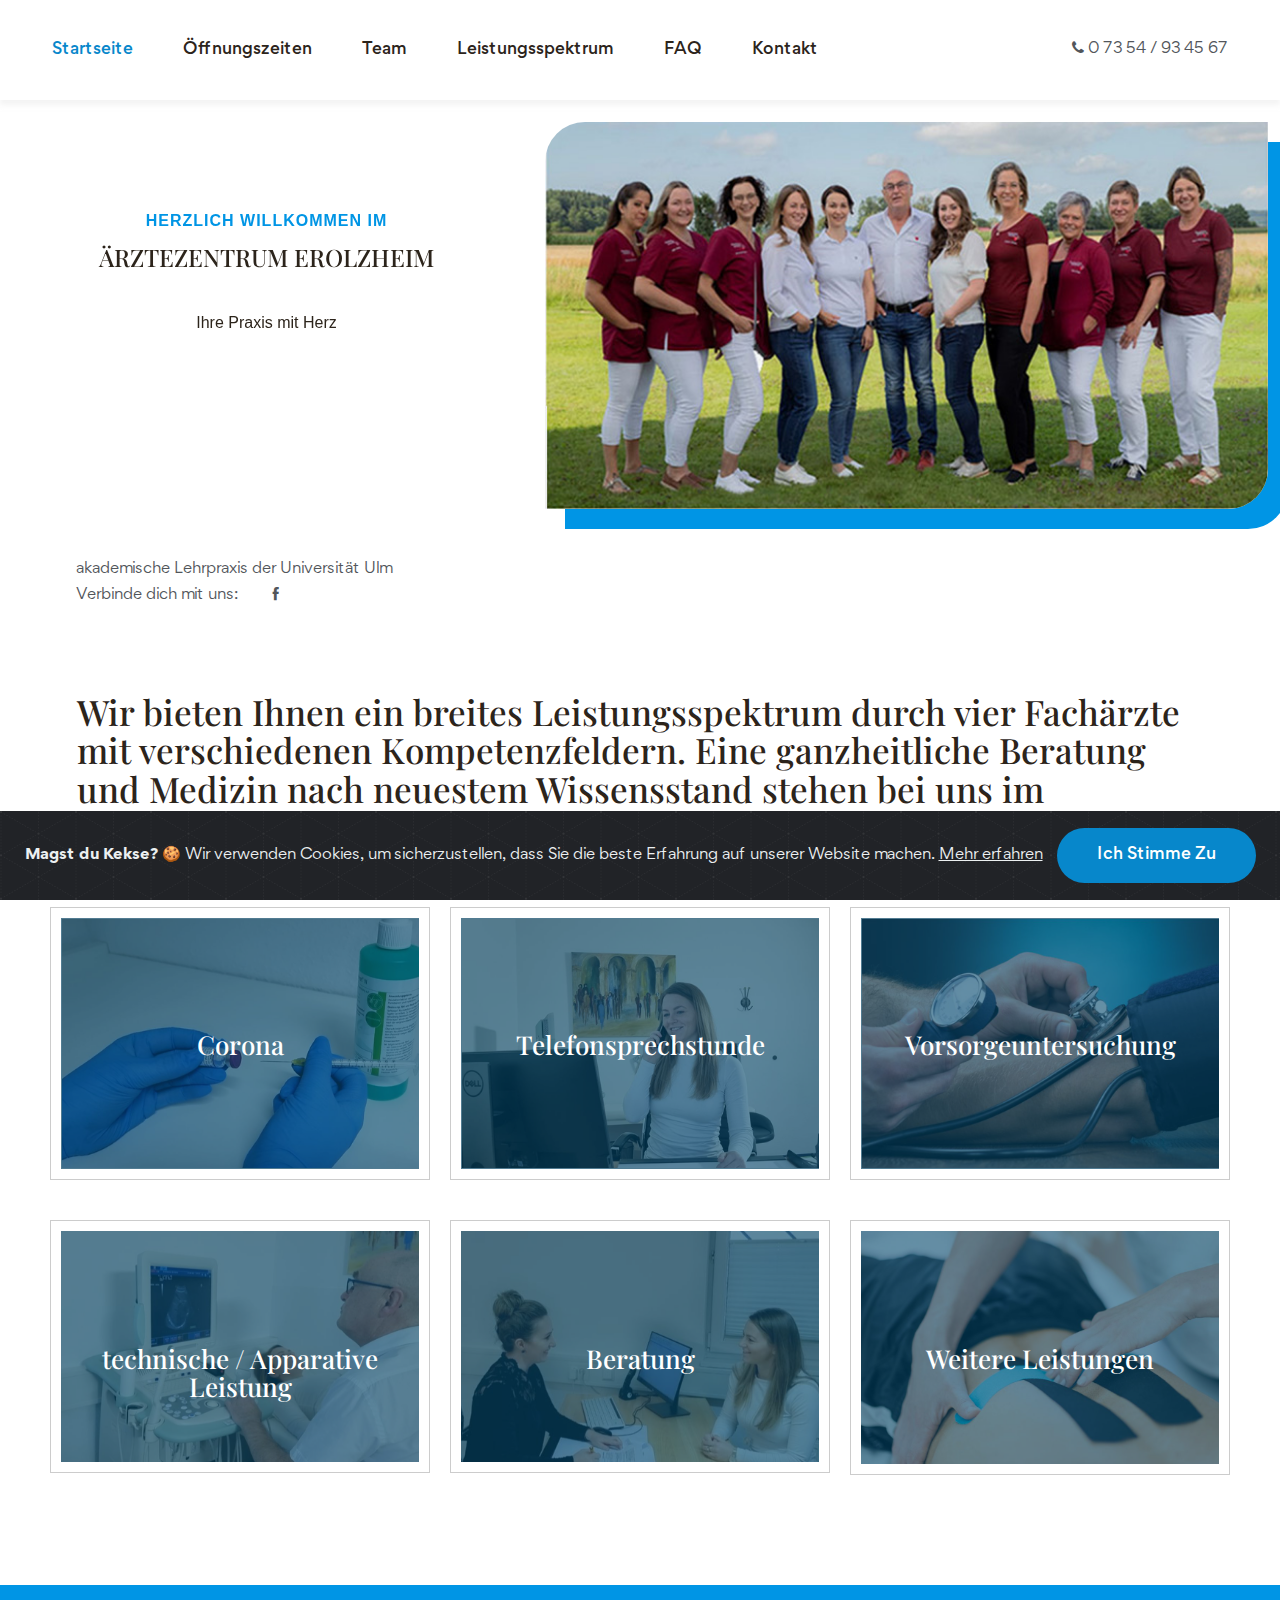
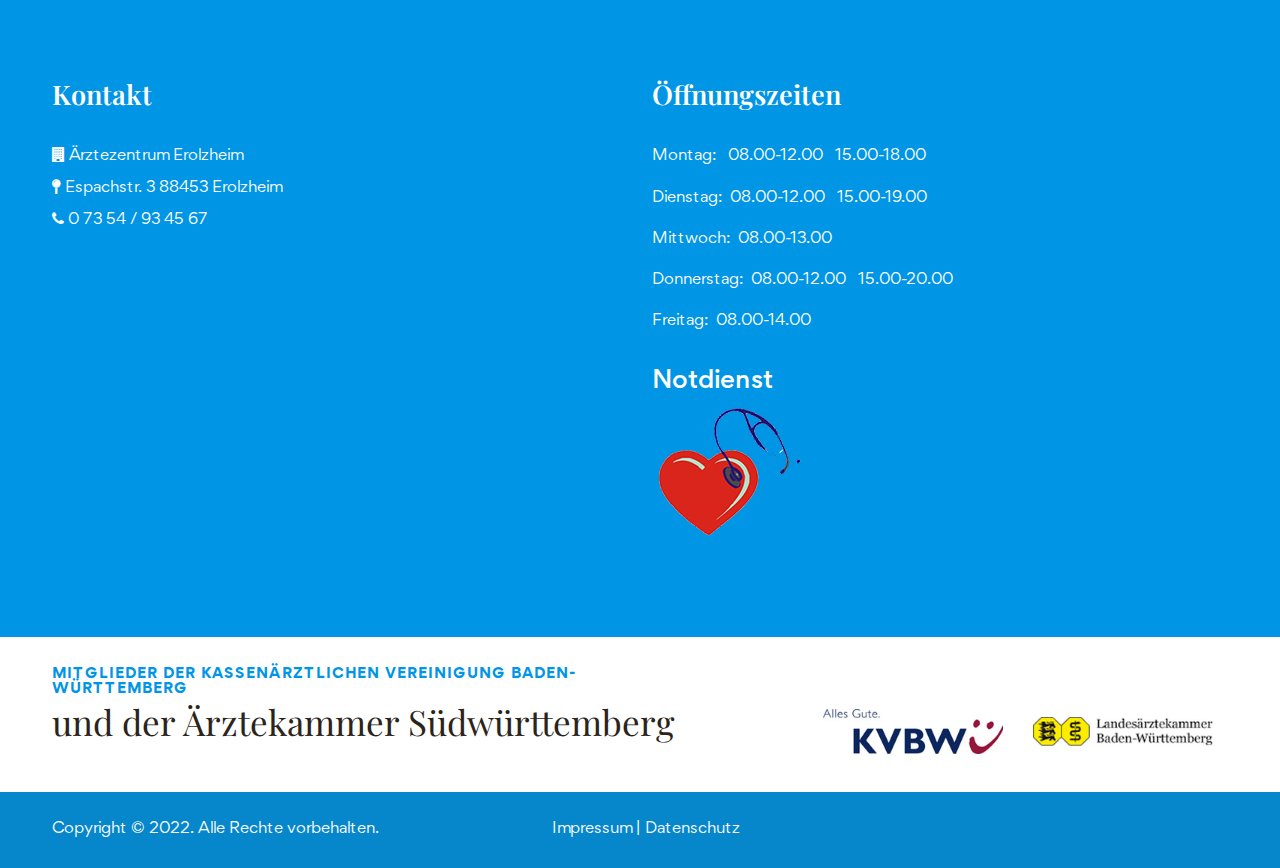
==== index.html @ 8a58637c "Added new chanegs on 17-02" ====
<!doctype html>
<html class="no-js" lang="en">
   <head>
      <meta charset="utf-8">
      <title>Ärztezentrum Erolzheim</title>
      <meta charset="utf-8" />
      <!--[if IE]>
      <meta http-equiv="ImageToolbar" content="False" />
      <![endif]-->
      <meta name="description" content="ÄRZTEZENTRUM - EROLZHEIM&lt;br /&gt;&lt;br /&gt;Facharztpraxis für Allgemeinmedizin&lt;br /&gt;&lt;br /&gt;Dr. med. Manfred Rendl&lt;br /&gt;&lt;br /&gt;Dr. medic. univ. constanta Daniela Sandu,  Doctor medic Isabelle Schüly und Corinna Ernle (Angestellte Ärztin) " />
      <meta name="author" content="Nicolas Schüly" />
      <meta name="viewport" content="width=980" />
      <meta name="robots" content="noindex, follow" />
      <meta name="viewport" content="width=device-width, initial-scale=1, shrink-to-fit=no">
      <!-- Favicon -->
      <link rel="shortcut icon" type="image/x-icon" href="assets/images/favicon.png">
      <!-- CSS
         ============================================ -->
      <!-- Icon Font CSS -->
      <link rel="stylesheet" href="assets/css/plugins/icofont.min.css">
      <link rel="stylesheet" href="assets/css/plugins/flaticon.css">
      <link rel="stylesheet" href="assets/css/plugins/font-awesome.min.css">
      <!-- Plugins CSS -->
      <link rel="stylesheet" href="assets/css/plugins/bootstrap.min.css">
      <link rel="stylesheet" href="assets/css/plugins/animate.min.css">
      <link rel="stylesheet" href="assets/css/plugins/swiper-bundle.min.css">
      <link rel="stylesheet" href="assets/css/plugins/magnific-popup.css">
      <link rel="stylesheet" href="assets/css/plugins/nice-select.css">
      <!-- Main Style CSS -->
      <link rel="stylesheet" href="assets/css/style.css">
      <!-- custom Style CSS -->
      <link rel="stylesheet" href="assets/css/custom-style.css">
      <!--====== Use the minified version files listed below for better performance and remove the files listed above ======-->
      <!-- <link rel="stylesheet" href="assets/css/vendor/plugins.min.css">
         <link rel="stylesheet" href="assets/css/style.min.css"> -->
      <!-- cookiealert styles -->
      <link rel="stylesheet" href="assets/css/cookiealert.css">
   </head>
   <body>
      <div class="main-wrapper">
         <!-- Header Section Start -->
         <div class="header section">
            <!-- Header Main Start -->
            <div class="header-main">
               <div class="container">
                  <!-- Header Wrapper Start -->
                  <div class="header-wrapper">
                     <!-- Header Logo End -->
                     <!-- Header Menu Start -->
                     <div class="header-menu d-none d-lg-flex">
                        <ul class="nav-menu">
                           <li><a class="active" href="index.html">Startseite</a></li>
                           <li><a href="#foot_a">Öffnungszeiten</a></li>
                           <li><a href="team.html">Team</a></li>
                           <li><a href="#sl">Leistungsspektrum</a></li>
                           <!--<li><a href="Lehrbeauftragter.html">Lehrbeauftragter</a> </li>-->
                           <li><a href="faq.html">FAQ</a> </li>
                           <li><a href="#foot_a">Kontakt</a></li>
                           <li></li>
                        </ul>
                     </div>
                     <!-- Header Menu End -->
                     <!-- Header Toggle Start -->
                     <div class="header-toggle d-lg-none">
                        <a href="javascript:void(0)" class="menu-toggle">
                        <span></span>
                        <span></span>
                        <span></span>
                        </a>
                     </div>
                     <!-- Header Toggle End -->
                     <span><span><i aria-hidden="true" class="fa fa-phone"></i></span>  <a href="tel:0-735-493-4567"> 0 73 54 / 93 45 67 </a></span>
                  </div>
                  <!-- Header Wrapper End -->
               </div>
            </div>
            <!-- Header Main End -->
         </div>
         <!-- Header Section End -->
         <!-- Mobile Menu Start -->
         <div class="mobile-menu">
            <!-- Menu Close Start -->
            <a class="menu-close" href="javascript:void(0)">
            <i class="icofont-close-line"></i>
            </a>
            <!-- Menu Close End -->
            <!-- Mobile Menu Start -->
            <div class="mobile-menu-items">
               <ul class="nav-menu">
                  <li><a class="active" href="index.html">Startseite</a></li>
                  <li><a href="#foot_a">Öffnungszeiten</a></li>
                  <li><a href="team.html">Team</a></li>
                  <li><a href="#sl">Leistungsspektrum</a></li>
                  <!--<li><a href="Lehrbeauftragter.html">Lehrbeauftragter</a> </li>-->
                  <li><a href="faq.html">FAQ</a> </li>
                  <li><a href="#foot_a">Kontakt</a></li>
               </ul>
            </div>
            <!-- Mobile Menu End -->
         </div>
         <!-- Mobile Menu End -->
         <!-- Overlay Start -->
         <div class="overlay"></div>
         <!-- Overlay End -->
         <!-- Slider Section Start -->
         <div class="container-fluid pt-5 mt-5 mb-5">
            <div class="slider-section row">
               <div class="col-md-5">
                  <div class="slider-section slider-active">
                     <div class="swiper-container">
                        <div class="swiper-wrapper">
                           <!-- Single Slider Start -->
                           <div class="swiper-slide animation-style-01 single-slider">
                              <!-- Slider Content Start -->
                              <div class="slider-content sli1">
                                 <h6 class="sub-title">Herzlich Willkommen im</h6>
                              <h3 class="main-title">ÄRZTEZENTRUM EROLZHEIM</h3>
                                 <p>Ihre Praxis mit Herz</p>
                              </div>
                              <!-- Slider Content End -->
                           </div>
                           <!-- Single Slider End -->
                           <!-- Single Slider Start -->
                           <div class="swiper-slide animation-style-01 single-slider">
                              <!-- Slider Content Start -->
                              <div class="slider-content align-middle">
                                 <h6 class="sub-title">Facharztpraxis für Allgemeinmedizin Corona Schwerpunktpraxis</h6>
                                 <h4 class="main-title">Dr. med. M. Rendl</h4>
                                 <h3 class="main-title">C. Ernle</h3>
                                 <h3 class="main-title">Doctor medic I. Schüly</h3>
                                 <p> Dr. medic/Univ. Constanta A.-D. Sandu <br>
                                    (Angestellte Fachärztin) 
                                 </p>
                                 <!-- Slider Content End -->
                              </div>
                           </div>
                           <!-- Single Slider End -->
                        </div>
                     </div>
                  </div>
               </div>
               <div class="col-md-7 pr-md-0">
                  <div class="row">
                     <div class="sli1">
                        <img src="assets/images/slider/slider-1.jpg" width="100%"/>
                     </div>
                  </div>
               </div>
            </div>
         </div>
      </div>
      <div class="container mt-3 mb-4">
         <!-- Slider Social Start -->
          <!-- Slider Social Start -->
                     <div class="">
                        <div class="container p-md-4">
                           <div class="social-wrapper">
                              <p> akademische Lehrpraxis der Universität Ulm </p>
                           </div>
                           <div class="social-wrapper row">
                  <p class="col-md-2">  Verbinde dich mit uns:</p>
                  <ul class="social col-md-2">
                     <li><a href="https://www.facebook.com/pg/%C3%84rztezentrum-Erolzheim-105034838165039/photos/" target="_blank"><i class="icofont-facebook"></i></a></li>
                  </ul>
               </div>
                        </div>
                     </div>
                     <!-- Slider Social End -->
           
         <!-- Slider Social End -->
      </div>
      <!-- Slider Section End -->
      <!-- Features Section Start -->
      <div class="container">
         <div class="features-wrapper">
            <div class="row">
               <div class="col-lg-12 col-md-12">
                  <!-- Single Feature Start -->
                  <div class="single-feature">
                     <div class="feature-content">
                        <div class="content-wrapper">
                           <h6 class="title">Wir bieten Ihnen ein breites Leistungsspektrum durch vier Fachärzte mit verschiedenen Kompetenzfeldern. Eine ganzheitliche Beratung und Medizin nach neuestem Wissensstand stehen bei uns im Vordergrund. </h6>
                        </div>
                     </div>
                  </div>
                  <!-- Single Feature End -->
               </div>
            </div>
         </div>
      </div>
      <!-- Features Section End -->
      <!-- thumbnail Section Start -->
      <div class="section section-padding" id="sl">
         <div class="container">
            <div class="features-wrapper">
               <div class="row thumb_a">
                  <div class="col-lg-4 col-md-6 hover-blur p-0 m-0">
                     <a href="#" title=""  data-bs-toggle="modal" data-bs-target="#modal_a">
                        <img src="assets/images/Corona.png" alt=""/>
                        <h2><span class="text-white">Corona</span></h2>
                     </a>
                  </div>
                  <div class="col-lg-4 col-md-6 hover-blur p-0 m-0">
                     <a href="#" title="" data-bs-toggle="modal" data-bs-target="#modal_b">
                        <img src="assets/images/Telefonsprechstunde.png" alt=""/>
                        <h2><span class="text-white">Telefonsprechstunde</span></h2>
                     </a>
                  </div>
                  <div class="col-lg-4 col-md-6 hover-blur p-0 m-0">
                     <a href="#" title="" data-bs-toggle="modal" data-bs-target="#modal_c">
                        <img src="assets/images/Vorsorgeuntersuchungen.png" alt=""/>
                        <h2><span class="text-white">Vorsorgeuntersuchung</span></h2>
                     </a>
                  </div>
               </div>
               <div class="row">
                  <div class="col-lg-4 col-md-6 hover-blur p-0 m-0">
                     <a href="#" title="" data-bs-toggle="modal" data-bs-target="#modal_d">
                        <img src="assets/images/Technische-Apparative-Leistung.png" alt=""/>
                        <h2><span class="text-white">technische / Apparative Leistung</span></h2>
                     </a>
                  </div>
                  <div class="col-lg-4 col-md-6 hover-blur p-0 m-0">
                     <a href="#" title="" data-bs-toggle="modal" data-bs-target="#modal_e">
                        <img src="assets/images/Beratung.png" alt=""/>
                        <h2><span class="text-white">Beratung</span></h2>
                     </a>
                  </div>
                  <div class="col-lg-4 col-md-6 hover-blur p-0 m-0">
                     <a href="#" title="" data-bs-toggle="modal" data-bs-target="#modal_f">
                        <img src="assets/images/Weitere-Leistungen.jpg" alt=""/>
                        <h2><span class="text-white">Weitere Leistungen</span></h2>
                     </a>
                  </div>
               </div>
            </div>
         </div>
         <!--modal 1 start-->
         <div class="modal fade" id="modal_a" tabindex="-1" aria-labelledby="modal_aLabel" aria-hidden="true">
            <div class="modal-dialog  modal-dialog-centered modal-dialog-scrollable">
               <div class="modal-content">
                  <div class="modal-header">
                     <button type="button" class="btn-close" data-bs-dismiss="modal" aria-label="Close"></button>
                  </div>
                  <div class="modal-body cont_a">
                     <img src="assets/images/Corona.png" alt=""/>
                     <h1>Corona</h1>
                     <p>
                        Wir freuen uns, dass Sie sich gegen den Covid Virus impfen oder boostern lassen wollen.
                        Aktuell impfen wir ausschließlich den mRNA Impfstoff von Biontech/Pfizer.
                     </p>
                     <p>
                        Hier können Sie sich bereits vorab informieren:
                        <a href="https://www.rki.de/DE/Content/Infekt/Impfen/Materialien/COVID-19-Aufklaerungsbogen-Tab.html" target="_blank">RKI - Informationsmaterial zum Impfen - Aufklärungsmerkblatt zur COVID-19-Impfung mit mRNA-Impfstoff</a>
                     </p>
                     <p>Kommen Sie bitte persönlich in unserer Praxis vorbei und bringen Sie Ihrer Krankenversicherungskarte mit<br/>
                        Hier erhalten Sie das praxisspezifische Einwilligungsformular.<br/>
                        Nach Unterschrift erhalten Sie je nach Auslastung und Impfstoffverfügbarkeit direkt einen Impftermin ODER werden in unsere
                        Warteliste aufgenommen. <br/>
                        Über den Termin werden Sie telefonisch informiert. 
                     </p>
                     <p>Fragen zu Corona finden sie auch unter unseren <a href="faq.html" target="_blank">FAQ's</a></p>
                  </div>
               </div>
            </div>
         </div>
         <!--modal 1 end-->
         <!--modal 2 start-->
         <div class="modal fade" id="modal_b" tabindex="-1" aria-labelledby="modal_bLabel" aria-hidden="true">
            <div class="modal-dialog  modal-dialog-centered modal-dialog-scrollable">
               <div class="modal-content">
                  <div class="modal-header">
                     <button type="button" class="btn-close" data-bs-dismiss="modal" aria-label="Close"></button>
                  </div>
                  <div class="modal-body cont_a">
                     <img src="assets/images/Telefonsprechstunde.png" alt=""/>
                     <h1>Telefonsprechstunde</h1>
                     <p>Möglich für:<br/>
                        - Befund Besprechungen<br/>
                        - Blutdruck Besprechungen<br/>
                        - Langzeit Blutdruck oder EKG Besprechungen
                        - Blutwert Besprechungen<br/>
                        - Aufklärungen<br/>
                     </p>
                     <p>
                        Ablauf: melden Sie sich telefonisch bei uns und vereinbaren Sie einen Telefontermin.<br/>
                        Hinterlegen Sie die Telefonnummer unter der Sie zu dieser Uhrzeit zuerreichen sind.<br/>
                        Der Arzt wird Sie unter dieser Nummer anrufen
                     </p>
                  </div>
               </div>
            </div>
         </div>
         <!--modal 2 end-->
         <!--modal 3 start-->
         <div class="modal fade" id="modal_c" tabindex="-1" aria-labelledby="modal_cLabel" aria-hidden="true">
            <div class="modal-dialog  modal-dialog-centered modal-dialog-scrollable">
               <div class="modal-content">
                  <div class="modal-header">
                     <button type="button" class="btn-close" data-bs-dismiss="modal" aria-label="Close"></button>
                  </div>
                  <div class="modal-body cont_a">
                     <img src="assets/images/Vorsorgeuntersuchungen.png" alt=""/>
                     <h1>Vorsorgeuntersuchung</h1>
                     <ul>
                        <li>Vorsorgeuntersuchung ab dem 35. Lebensjahr</li>
                        <li>Hautkrebsscreening ab dem 35. Lebensjahr (zertifiziert seit 2009)</li>
                        <li>Kindervorsorgen U2-U10 und J1+J2</li>
                        <li>Jugendschutzuntersuchungen</li>
                        <li>Krebsvorsorgen (Männer und Frauen)</li>
                     </ul>
                  </div>
               </div>
            </div>
         </div>
         <!--modal 3 end-->
         <!--modal 4 start-->
         <div class="modal fade" id="modal_d" tabindex="-1" aria-labelledby="modal_dLabel" aria-hidden="true">
            <div class="modal-dialog  modal-dialog-centered modal-dialog-scrollable">
               <div class="modal-content">
                  <div class="modal-header">
                     <button type="button" class="btn-close" data-bs-dismiss="modal" aria-label="Close"></button>
                  </div>
                  <div class="modal-body cont_a">
                     <img src="assets/images/Technische-Apparative-Leistung.png" alt=""/>
                     <h1>technische / Apparative Leistung</h1>
                     <ul>
                        <li>Ultraschall -Bauchorgane<br/>
                           -Schilddrüse<br/>
                           -Gefäßultraschall (Bilduntersuchung und Doppleruntersuchung der Schlagadern und Venen)<br/>
                           -gynäkologischer Ultraschall <br/>
                           Gelenke
                        </li>
                        <li>12 Kanal EKG</li>
                        <li>Computergestütztes Belastungs-EKG auf dem Ergometer</li>
                        <li>24 Stunden EKG Aufzeichnung</li>
                        <li>24 Stunden Blutdruckmessung</li>
                        <li>Lungenfunktionsuntersuchung</li>
                        <li>Pulsoximetrie (Sauerstoffsättigung im Blut)</li>
                        <li>Spirale zur Empfängnisverhütung (z.B. Mirena), Aufklärung</li>
                        <li>Hormonstäbchen (Implanon)</li>
                     </ul>
                  </div>
               </div>
            </div>
         </div>
         <!--modal 4 end-->
         <!--modal 5 start-->
         <div class="modal fade" id="modal_e" tabindex="-1" aria-labelledby="modal_eLabel" aria-hidden="true">
            <div class="modal-dialog  modal-dialog-centered modal-dialog-scrollable">
               <div class="modal-content">
                  <div class="modal-header">
                     <button type="button" class="btn-close" data-bs-dismiss="modal" aria-label="Close"></button>
                  </div>
                  <div class="modal-body cont_a">
                     <img src="assets/images/Beratung.png" alt=""/>
                     <h1>Beratung</h1>
                     <ul>
                        <li>Rehabilitationsanträge</li>
                        <li>Patientenverfügung</li>
                        <li>Impfaufklärungen</li>
                     </ul>
                  </div>
               </div>
            </div>
         </div>
         <!--modal 5 end-->
         <!--modal 6 start-->
         <div class="modal fade" id="modal_f" tabindex="-1" aria-labelledby="modal_fLabel" aria-hidden="true">
            <div class="modal-dialog  modal-dialog-centered modal-dialog-scrollable">
               <div class="modal-content">
                  <div class="modal-header">
                     <button type="button" class="btn-close" data-bs-dismiss="modal" aria-label="Close"></button>
                  </div>
                  <div class="modal-body cont_a">
                     <img src="assets/images/Weitere-Leistungen.jpg" alt=""/>
                     <h1>Weitere Leistungen</h1>
                     <ul>
                        <li>Impfungen nach STIKO</li>
                        <li>Impfkalender Robert Koch Institut in 14 Sprachen</li>
                        <li>Allergietests</li>
                        <li>Hyposensibilisierungstherapie (Allergiebehandlung) Pollenflugkalender </li>
                        <li>Nahrungsmittelunverträglichkeit (Laktose)</li>
                        <li>Begleitung chronischer Erkrankungen (DMP=Programm der gesetzl. Krankenkassen für Diabetes Typ 2, Asthma, Erkrankungen der Herzkranzgefäße, Bluthochdruck)</li>
                        <li>Psychosomatische Grundversorgung</li>
                        <li>Verbandswechsel (auch Schienenverbände, Tape Verbände)</li>
                        <li>Marcumartherapie (INR Sofortmessung in der Praxis)</li>
                        <li>Kleine chirurgische Eingriffe </li>
                        <li>Demenz Tests</li>
                        <li>Entwicklungsneurologische Tests von Kindern</li>
                     </ul>
                     <h4><u>Selbstzahler Leistungen:</u></h4>
                     <ul>
                        <li>Akupunktur</li>
                        <li>Führerscheinuntersuchungen, Tauchfähigkeitsuntersuchungen etc.</li>
                        <li>Wunsch - Infusionen</li>
                        <li>Wunsch - Blutuntersuchungen</li>
                        <li>Beratung zu Reiseimpfungen</li>
                        <li>Corona Antikörper-Bestimmung</li>
                     </ul>
                  </div>
               </div>
            </div>
         </div>
         <!--modal 6 end-->
      </div>
      <!-- thumbnail Section End -->
      <!-- About Section Start -->
      <!-- <div class="section section-padding bg-grey overflow-hidden">
         <div class="container">
            <!-- About Wrapper Start --
            <div class="about-wrapper">
               <div class="row align-items-center gx-xxl-5">
                  <div class="col-lg-5">
                     <!-- About Images Start --
                     <div class="about-images">
                        <div class="images">
                           <img src="assets/images/about.jpg" alt="About">
                        </div>
                        <div class="about-btn">
                           <a href="#" class="btn btn-primary btn-hover-secondary">Dr. med. M. Rendl</a>
                        </div>
                     </div>
                     <!-- About Images End --
                  </div>
                  <div class="col-lg-7">
                     <!-- About Content Start --
                     <div class="about-content bg-white">
                        <img class="shape" src="assets/images/shape/shape-1.png" alt="shape">
                        <div class="content-wrapper">
                           <h6 class="sub-title">Aktuelles</h6>
                           <h2 class="main-title">ab April 2021 Covid 19 Impfungen</h2>
                           <p> <a href="https://www.rki.de/DE/Content/InfAZ/N/Neuartiges_Coronavirus/nCoV.html" target="_blank">Informationen zum CORONAVIRUS</a> </p>
                           <p> <a href="https://experience.arcgis.com/experience/478220a4c454480e823b17327b2bf1d4/page/page_1/" target="_blank" >CORONA Dashboard Landkreisebene </a> </p>
                           <span class="count">Bis auf Weiteres Mundschutzpflicht </span>
                           <p>Facharztpraxis für Allgemeinmedizin Corona Schwerpunktpraxis</p>
                           <p>
                           <table class="table">
                              <tbody>
                                 <tr>
                                    <th>Dr. med. M. <span>Rendl</span></th>
                                    <td></td>
                                 </tr>
                                 <tr>
                                    <th>C. Ernle <span>(Angestellte Fachärztin)</span></th>
                                    <td></td>
                                 </tr>
                                 <tr>
                                    <th> Dr. medic/Univ. Constanta A.-D. Sandu <span> (Angestellte Fachärztin)</span></th>
                                    <td></td>
                                 </tr>
                                 <tr>
                                    <th>Doctor medic I. Schüly  <span>(Angestellte Fachärztin)</span></th>
                                    <td></td>
                                 </tr>
                                 <tr>
                                    <th>Dr. med./Univ. Olmütz M. Walter  <span>(Angestellte Fachärztin)</span></th>
                                    <td></td>
                                 </tr>
                              </tbody>
                           </table>
                           </p>
                        </div>
                     </div>
                     <!-- About Content End --
                  </div>
               </div>
            </div>
            <!-- About Wrapper End --
         </div>
         </div>-->
      <!-- About Section End -->
      <!-- Footer Start -->
      <div class="section footer-section" id="foot_a">
         <!-- Footer Widget Section Start -->
         <div class="footer-widget-section section-padding">
            <div class="container">
               <!-- Footer Widget Wrapper Start -->
               <div class="footer-widget-wrapper">
                  <div class="row">
                     <div class="col-lg-6">
                        <!-- Footer Widget Start -->
                        <div class="footer-widget">
                           <h3 class="footer-widget-title">Kontakt</h3>
                           <div class="widget-newsletter">
                              <p><a href="https://goo.gl/maps/31bAWGoxm3HRYvHS8" target="_blank"><span><i aria-hidden="true" class="fa fa-building"></i></span> Ärztezentrum Erolzheim<br/><span><i aria-hidden="true" class="fa fa-map-pin"></i></span> Espachstr. 3 88453 Erolzheim</a></p>
                              <p><span><i aria-hidden="true" class="fa fa-phone"></i></span>  <a href="tel:0-735-493-4567"> 0 73 54 / 93 45 67 </a></p>
                              <!-- <div class="newsletter-form">
                                 <button class="btn btn-primary btn-hover-white"><span><i aria-hidden="true" class="fa fa-phone"></i></span>  <a href="tel:0-735-493-4567"> 0 73 54 / 93 45 67 </a> </button>
                                 </div> -->
                           </div>
                        </div>
                        <!-- Footer Widget End -->
                     </div>
                     <div class="col-lg-6">
                        <!-- Footer Widget Start -->
                        <div class="widget-wrapper">
                           <!-- Footer Widget Start -->
                           <div class="footer-widget">
                              <h3 class="footer-widget-title">Öffnungszeiten </h3>
                              <ul class="widget-link">
                                 <li>Montag: &nbsp  08.00-12.00 &nbsp  15.00-18.00</li>
                                 <li>Dienstag:&nbsp  08.00-12.00 &nbsp  15.00-19.00</li>
                                 <li>Mittwoch:&nbsp  08.00-13.00</li>
                                 <li>Donnerstag:&nbsp  08.00-12.00 &nbsp  15.00-20.00</li>
                                 <li>Freitag:&nbsp  08.00-14.00</li>
                              </ul>
                              <!-- Footer Widget End -->
                              <div class="widget-newsletter">
                                 <p> <a href="https://www.116117.de/de/index.php" target="_blank" class="h4"> Notdienst </a></p>
                              </div>
                              <!-- Header Logo Start -->
                              <div class="header-logo">
                                 <a href="index.html"><img src="assets/images/heart.png" alt="Logo"></a>
                              </div>
                              <!-- Header Logo End -->
                           </div>
                        </div>
                        <!-- Footer Widget End -->
                     </div>
                  </div>
               </div>
               <!-- Footer Widget Wrapper End -->
            </div>
            <!--  <img class="shape-02 animation-rotate" src="assets/images/shape/shape-9.png" alt="Shape"> --->
         </div>
         <!-- Footer Widget Section End -->
         <div class="section section-padding download-section" style="padding-top: 10px; padding-bottom: 30px;">
            <div class="container">
               <!-- Download App Wrapper Start -->
               <div class="download-app-wrapper">
                  <!-- Section Title Start -->
                  <div class="section-title shape-none">
                     <h6 class="sub-title">MITGLIEDER DER KASSENÄRZTLICHEN VEREINIGUNG BADEN-WÜRTTEMBERG</h6>
                     <h2 class="main-title" style="font-size: 35px;">und der Ärztekammer Südwürttemberg</h2>
                  </div>
                  <!-- Section Title End -->
                  <!-- Download App Button End -->
                  <div class="download-app-btn">
                     <ul class="app-btn">
                        <li><a href="http://www.kvbawue.de/" target="_blank"> <img src="assets/images/brand/logo_kvbw.png" alt="Author"> </a> </li>
                        <li><a href="https://www.aerztekammer-bw.de/" target="_blank"> <img src="assets/images/brand/logo_landesaerztekammer.png" alt="Author"> </a> </li>
                     </ul>
                  </div>
                  <!-- Download App Button End -->
               </div>
               <!-- Download App Wrapper End -->
            </div>
         </div>
      </div>
      <!-- Footer End -->
      <!--Back To Start-->
      <a href="#" class="back-to-top">
      <i class="icofont-simple-up"></i>
      </a>
      <!--Back To End-->
      </div>
      <!-- Footer Start -->
      <div class="section footer-section">
         <!-- Footer Copyright Section Start -->
         <div class="footer-copyright">
            <div class="container">
               <!-- Copyright Wrapper Start -->
               <div class="copyright-wrapper1 col-md-12">
                  <div class="copyright-text row">
                     <div class="col-md-5">
                        <p>
                           Copyright © 2022. Alle Rechte vorbehalten. 
                        </p>
                     </div>
                     <div class="col-md-6">
                        <p>
                           <a href="Impressum.html">Impressum</a>  |  <a href="datenschutz.html">Datenschutz</a>
                        </p>
                     </div>
                  </div>
               </div>
               <!-- Copyright Wrapper End -->
            </div>
         </div>
         <!-- Footer Copyright Section End -->
      </div>
      <!-- Footer End -->
      <!-- Cookie Conscent Start -->
      <!-- START Bootstrap-Cookie-Alert -->
      <div class="alert text-center cookiealert" role="alert">
         <b>Magst du Kekse?</b> &#x1F36A; Wir verwenden Cookies, um sicherzustellen, dass Sie die beste Erfahrung auf unserer Website machen. <a href="https://cookiesandyou.com/" target="_blank">Mehr erfahren</a>
         <button type="button" class="btn btn-primary btn-sm acceptcookies">
         Ich stimme zu
         </button>
      </div>
      <!-- END Bootstrap-Cookie-Alert -->
      <!-- Cookie Conscent End -->
      <!-- JS
         ============================================ -->
      <!-- Modernizer & jQuery JS -->
      <script src="assets/js/vendor/modernizr-3.11.2.min.js"></script>
      <script src="assets/js/vendor/jquery-3.5.1.min.js"></script>
      <!-- Bootstrap JS -->
      <script src="assets/js/plugins/popper.min.js"></script>
      <script src="assets/js/plugins/bootstrap.min.js"></script>
      <!-- Plugins JS -->
      <script src="assets/js/plugins/swiper-bundle.min.js"></script>
      <script src="assets/js/plugins/jquery.magnific-popup.min.js"></script>
      <script src="assets/js/plugins/jquery.nice-select.min.js"></script>
      <script src="assets/js/plugins/video-playlist.js"></script>
      <script src="assets/js/plugins/ajax-contact.js"></script>
      <!--====== Use the minified version files listed below for better performance and remove the files listed above ======-->
      <!-- <script src="assets/js/plugins.min.js"></script> -->
      <!-- Main JS -->
      <script src="assets/js/main.js"></script>
      <script src="assets/js/cookiealert.js"></script>
   </body>
</html>
---- assets/css/plugins/flaticon.css ----
@font-face {
    font-family: "flaticon";
    src: url("../../fonts/flaticon.ttf?7bd489e997c1aef07fb65d046dd77e13") format("truetype"),
url("../../fonts/flaticon.woff?7bd489e997c1aef07fb65d046dd77e13") format("woff"),
url("../../fonts/flaticon.woff2?7bd489e997c1aef07fb65d046dd77e13") format("woff2"),
url("../../fonts/flaticon.eot?7bd489e997c1aef07fb65d046dd77e13#iefix") format("embedded-opentype"),
url("../../fonts/flaticon.svg?7bd489e997c1aef07fb65d046dd77e13#flaticon") format("svg");
}

i[class^="flaticon-"]:before, i[class*=" flaticon-"]:before {
    font-family: flaticon !important;
    font-style: normal;
    font-weight: normal !important;
    font-variant: normal;
    text-transform: none;
    line-height: 1;
    -webkit-font-smoothing: antialiased;
    -moz-osx-font-smoothing: grayscale;
}

.flaticon-computer:before {
    content: "\f101";
}
.flaticon-left-quote:before {
    content: "\f102";
}
.flaticon-lotus:before {
    content: "\f103";
}
.flaticon-lotus-flower:before {
    content: "\f104";
}
.flaticon-lunges:before {
    content: "\f105";
}
.flaticon-maps-and-flags:before {
    content: "\f106";
}
.flaticon-notification:before {
    content: "\f107";
}
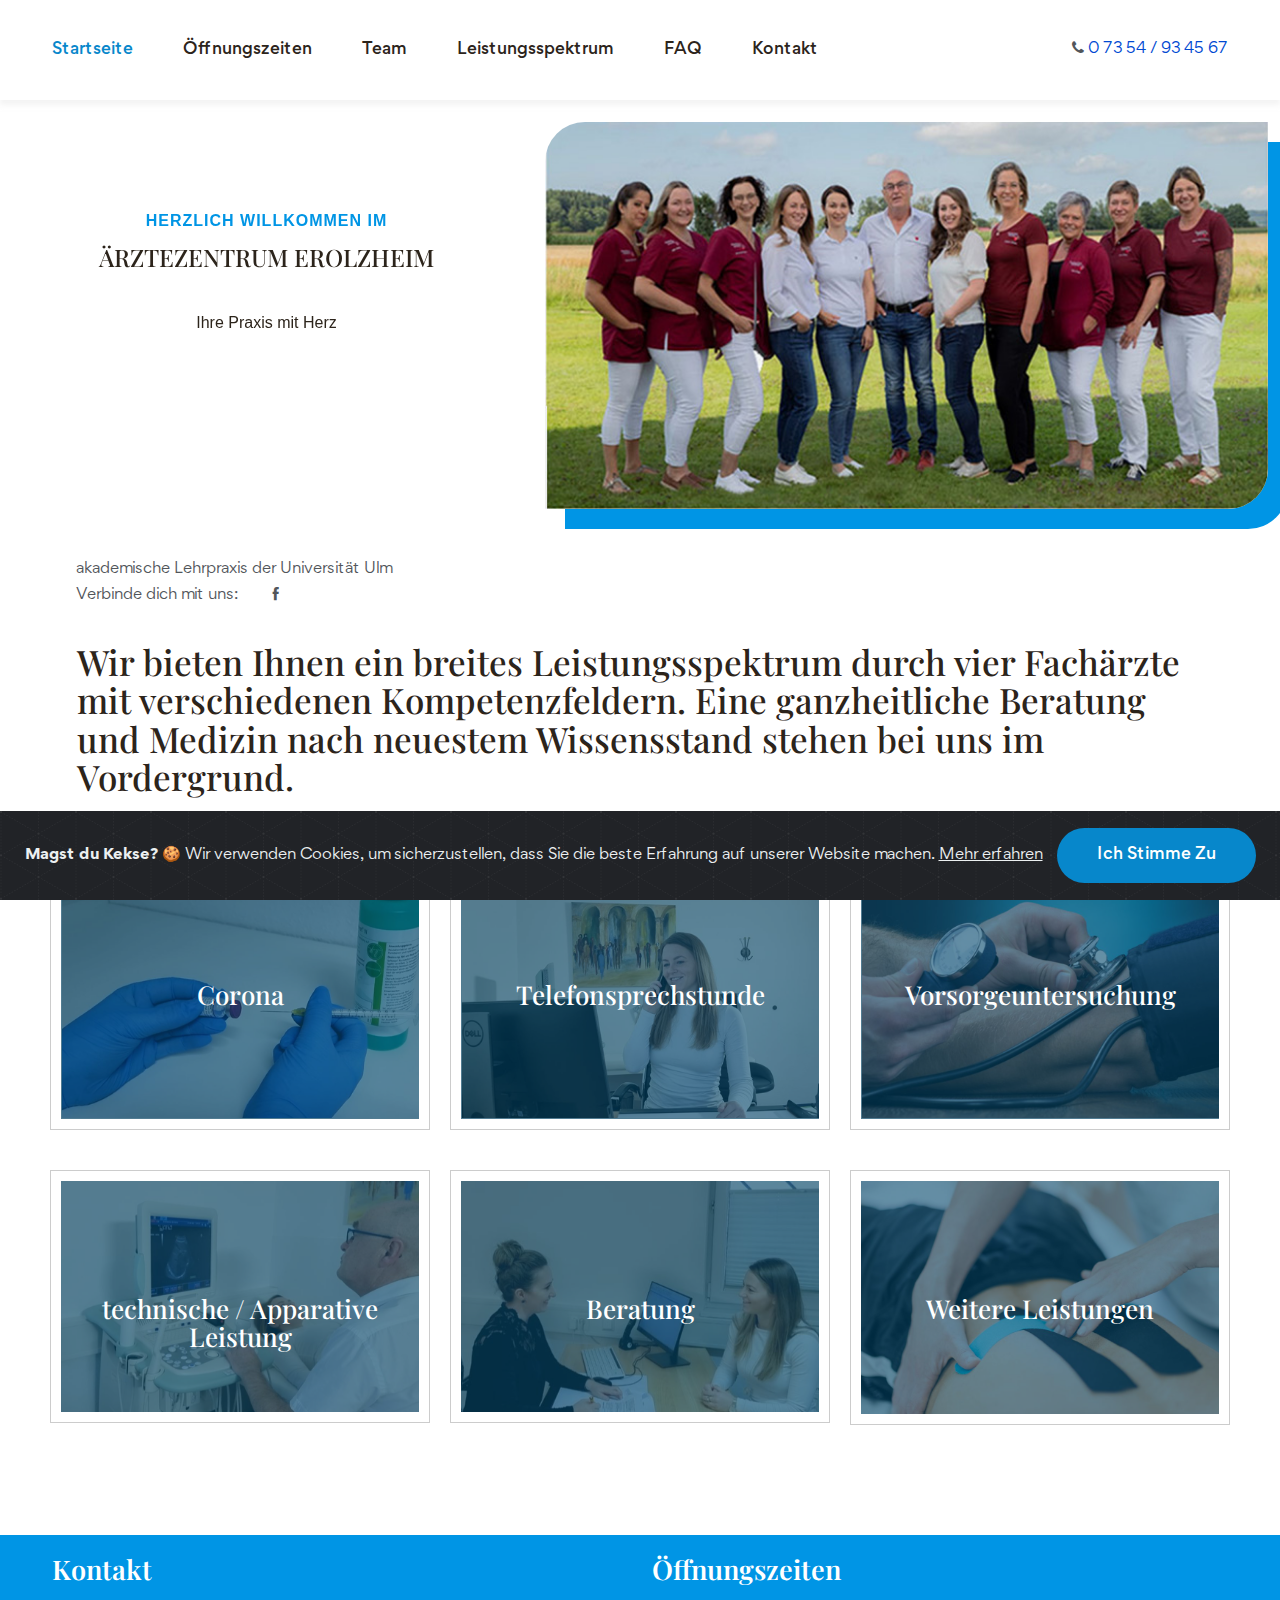
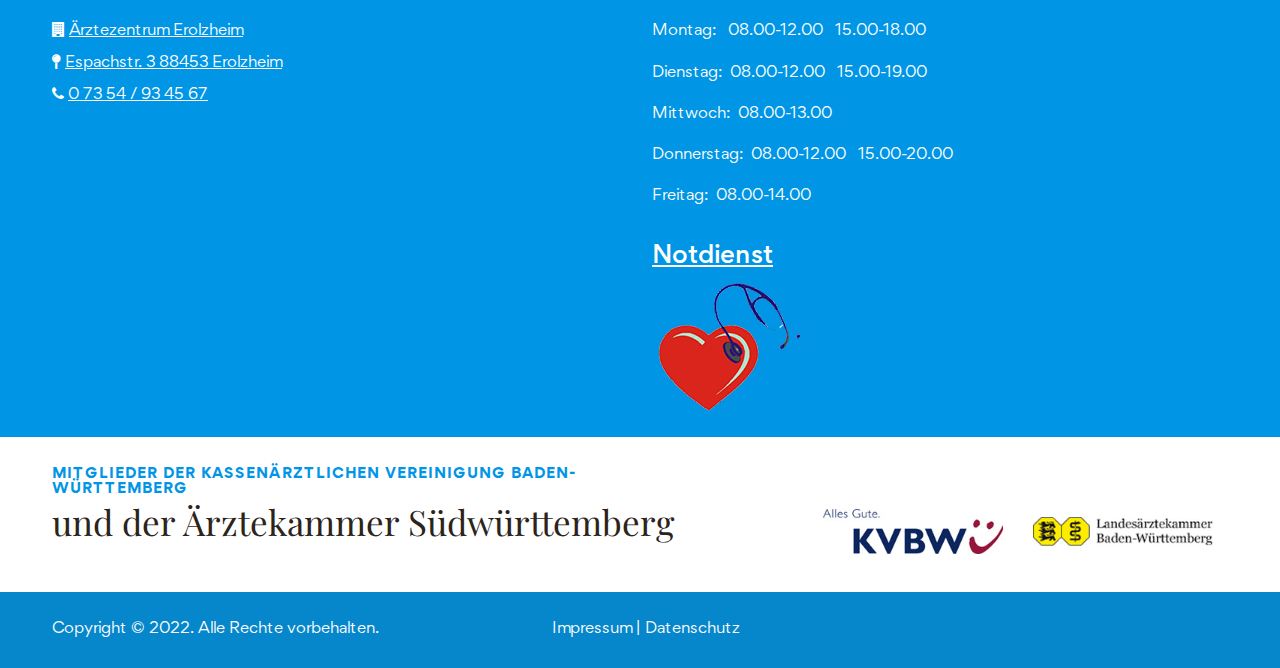
==== commit 361d43d1: "Update changes" ====
--- a/index.html
+++ b/index.html
@@ -35,6 +35,16 @@
          <link rel="stylesheet" href="assets/css/style.min.css"> -->
       <!-- cookiealert styles -->
       <link rel="stylesheet" href="assets/css/cookiealert.css">
+      <style type="text/css">
+      .tej-tdn {
+         text-decoration: none;
+      }
+
+      .tej-tdn:hover {
+         text-decoration: none;
+         color: #fff;
+      }
+      </style>
    </head>
    <body>
       <div class="main-wrapper">
@@ -69,7 +79,7 @@
                         </a>
                      </div>
                      <!-- Header Toggle End -->
-                     <span><span><i aria-hidden="true" class="fa fa-phone"></i></span>  <a href="tel:0-735-493-4567"> 0 73 54 / 93 45 67 </a></span>
+                     <span><span><i aria-hidden="true" class="fa fa-phone"></i></span>  <a href="tel:0-735-493-4567" class="tej-a"> 0 73 54 / 93 45 67 </a></span>
                   </div>
                   <!-- Header Wrapper End -->
                </div>
@@ -158,10 +168,11 @@
                               <p> akademische Lehrpraxis der Universität Ulm </p>
                            </div>
                            <div class="social-wrapper row">
-                  <p class="col-md-2">  Verbinde dich mit uns:</p>
-                  <ul class="social col-md-2">
+                  <p class="col-md-2">  Verbinde dich mit uns: 
+                     <span class="tej-fbmob">&nbsp;&nbsp; <a href="https://www.facebook.com/pg/%C3%84rztezentrum-Erolzheim-105034838165039/photos/" target="_blank"><i class="icofont-facebook"></i></a></span>
+                  <ul class="social col-md-2 tej-fb">
                      <li><a href="https://www.facebook.com/pg/%C3%84rztezentrum-Erolzheim-105034838165039/photos/" target="_blank"><i class="icofont-facebook"></i></a></li>
-                  </ul>
+                  </ul></p>
                </div>
                         </div>
                      </div>
@@ -171,7 +182,7 @@
       </div>
       <!-- Slider Section End -->
       <!-- Features Section Start -->
-      <div class="container">
+      <div class="container tej-con">
          <div class="features-wrapper">
             <div class="row">
                <div class="col-lg-12 col-md-12">
@@ -473,7 +484,7 @@
       <!-- Footer Start -->
       <div class="section footer-section" id="foot_a">
          <!-- Footer Widget Section Start -->
-         <div class="footer-widget-section section-padding">
+         <div class="footer-widget-section section-padding" style="padding-top: 25px; padding-bottom: 25px;">
             <div class="container">
                <!-- Footer Widget Wrapper Start -->
                <div class="footer-widget-wrapper">
@@ -483,8 +494,8 @@
                         <div class="footer-widget">
                            <h3 class="footer-widget-title">Kontakt</h3>
                            <div class="widget-newsletter">
-                              <p><a href="https://goo.gl/maps/31bAWGoxm3HRYvHS8" target="_blank"><span><i aria-hidden="true" class="fa fa-building"></i></span> Ärztezentrum Erolzheim<br/><span><i aria-hidden="true" class="fa fa-map-pin"></i></span> Espachstr. 3 88453 Erolzheim</a></p>
-                              <p><span><i aria-hidden="true" class="fa fa-phone"></i></span>  <a href="tel:0-735-493-4567"> 0 73 54 / 93 45 67 </a></p>
+                              <p><a href="https://goo.gl/maps/31bAWGoxm3HRYvHS8" target="_blank" class="tej-tdn"><span><i aria-hidden="true" class="fa fa-building"></i></span> <u>Ärztezentrum Erolzheim</u><br/><span><i aria-hidden="true" class="fa fa-map-pin"></i></span> <u>Espachstr. 3 88453 Erolzheim</u></a></p>
+                              <p><span><i aria-hidden="true" class="fa fa-phone"></i></span>  <a href="tel:0-735-493-4567" class="tej-tdn"><u>0 73 54 / 93 45 67</u></a></p>
                               <!-- <div class="newsletter-form">
                                  <button class="btn btn-primary btn-hover-white"><span><i aria-hidden="true" class="fa fa-phone"></i></span>  <a href="tel:0-735-493-4567"> 0 73 54 / 93 45 67 </a> </button>
                                  </div> -->
@@ -507,7 +518,7 @@
                               </ul>
                               <!-- Footer Widget End -->
                               <div class="widget-newsletter">
-                                 <p> <a href="https://www.116117.de/de/index.php" target="_blank" class="h4"> Notdienst </a></p>
+                                 <p> <a href="https://www.116117.de/de/index.php" target="_blank" class="h4 tej-tdn"> <u>Notdienst</u> </a></p>
                               </div>
                               <!-- Header Logo Start -->
                               <div class="header-logo">
--- a/assets/css/style.css
+++ b/assets/css/style.css
@@ -3083,7 +3083,7 @@
 .single-feature {
   text-align: left;
   padding: 0 25px;
-  margin-top: 50px;
+  /*margin-top: 50px;*/
 }
 
 @media only screen and (min-width: 768px) and (max-width: 991px), only screen and (max-width: 767px) {
--- a/assets/css/custom-style.css
+++ b/assets/css/custom-style.css
@@ -7,10 +7,12 @@
 .thumb_a {
   margin-bottom: 20px;
 }
-.thumb_a img{
+
+.thumb_a img {
   border: 1px solid #CCC;
   margin: 10px;
 }
+
 .hover-blur a {
   display: block;
   position: relative;
@@ -56,17 +58,17 @@
   filter: alpha(opacity=100);
   opacity: 1;
   background-color: rgba(0, 0, 0, 0.5);
- 
   border: 10px solid #FFF;
 }
-.hover-blur:hover a  {
+
+.hover-blur:hover a {
   -ms-filter: "progid: DXImageTransform.Microsoft.Alpha(Opacity=100)";
   filter: alpha(opacity=100);
   opacity: 1;
   background-color: rgba(0, 0, 0, 0.5);
-  
   border: 1px solid #002c62;
 }
+
 .hover-blur .text-white {
   transform: scale(0);
   transition: all 0.5s linear;
@@ -81,7 +83,6 @@
   -ms-filter: "progid: DXImageTransform.Microsoft.Alpha(Opacity=1)";
   filter: alpha(opacity=1);
   opacity: 1;
-
 }
 
 .cont_a h1 {
@@ -113,96 +114,135 @@
 }
 
 .tej-sli1 .slider-social {
-	bottom: 105px;
+  bottom: 105px;
 }
 
 .tej-sli1 {
-	    padding-bottom: 0px !important;
-}
+  padding-bottom: 0px !important;
+}
+
+.tej-a {
+  color: #0049d2
+}
+
 @media only screen and (min-width: 1199px) and (max-width: 3000px) {
- 
-.tej-sli1 .row, .tej-sli2 .row {
-		padding-top: 90px !important;
-		}
+  .tej-sli1 .row,
+  .tej-sli2 .row {
+    padding-top: 90px !important;
+  }
   .tej-sli1 .slider-social {
-  margin-left: 250px;
-  }
-  .tej-sli2 .slider-social {
-	bottom: -11px;
     margin-left: 250px;
-	}
-	.tej-pt {
-		padding-top: 0 !important;
-	}
+  }
+  .tej-sli2 .slider-social {
+    bottom: -11px;
+    margin-left: 250px;
+  }
+  .tej-pt {
+    padding-top: 0 !important;
+  }
+  .tej-fbmob {
+    display: none;
+  }
+  .tej-fb {
+    display: inline;
+  }
 }
 
 @media only screen and (min-width: 992px) and (max-width: 1199px) {
   .tej-sli1 {
-	    padding-bottom: 0px !important;
-}
-.single-slider {
-    padding-bottom: 0px  !important;
+    padding-bottom: 0px !important;
+  }
+  .single-slider {
+    padding-bottom: 0px !important;
   }
   .tej-sli1 .slider-social {
-  margin-left: 67px;
-  }
-  .tej-sli2 .slider-social {
-	bottom: -11px;
+    margin-left: 67px;
+  }
+  .tej-sli2 .slider-social {
+    bottom: -11px;
     margin-left: 64px;
-	}
-	.tej-pt {
-		padding-top: 0 !important;
-	}
+  }
+  .tej-pt {
+    padding-top: 0 !important;
+  }
+  .tej-fbmob {
+    display: none;
+  }
+  .tej-fb {
+    display: inline;
+  }
 }
 
 @media only screen and (min-width: 768px) and (max-width: 991px) {
   .tej-sli1 {
-	    padding-bottom: 0px !important;
-}
-.single-slider {
-    padding-bottom: 0px  !important;
+    padding-bottom: 0px !important;
+  }
+  .single-slider {
+    padding-bottom: 0px !important;
   }
   .tej-sli1 .slider-social {
-  margin-left: 67px;
-  }
-	.tej-pt {
-		padding-top: 0 !important;
-	}
+    margin-left: 67px;
+  }
+  .tej-pt {
+    padding-top: 0 !important;
+  }
+  .tej-fbmob {
+    display: none;
+  }
+  .tej-fb {
+    display: inline;
+  }
 }
 
 @media only screen and (max-width: 767px) {
   .tej-sli1 {
-	    padding-bottom: 0px !important;
-}
-.single-slider {
-    padding-bottom: 0px  !important;
-  }
-.tej-sli2 .slider-social {
-  padding-bottom: 0px !important;
-  }
-.tej-sli2 {
-  padding-bottom: 175px !important;
+    padding-bottom: 0px !important;
+  }
+  .single-slider {
+    padding-bottom: 0px !important;
+  }
+  .tej-sli2 .slider-social {
+    padding-bottom: 0px !important;
+  }
+  .tej-sli2 {
+    padding-bottom: 175px !important;
+  }
+  .tej-fbmob {
+    display: inline;
+  }
+  .tej-fb {
+    display: none;
+  }
+  .tej-con {
+    margin-top: 46px;
   }
 }
 
 @media only screen and (max-width: 575px) {
   .tej-sli1 {
-	    padding-bottom: 0px !important;
-}
-.single-slider {
-    padding-bottom: 0px  !important;
-  }
-
-.tej-sli2 .slider-social {
-  padding-bottom: 0px !important;
-  }
-.tej-sli2 {
-  padding-bottom: 175px !important;
-  }
-}
-
-.sli1 img{
-      border-radius: 40px 0px 40px 0px;
-    box-shadow: 20px 20px 0px 0px #0095e5;
-}
+    padding-bottom: 0px !important;
+  }
+  .single-slider {
+    padding-bottom: 0px !important;
+  }
+  .tej-sli2 .slider-social {
+    padding-bottom: 0px !important;
+  }
+  .tej-sli2 {
+    padding-bottom: 175px !important;
+  }
+  .tej-fbmob {
+    display: inline;
+  }
+  .tej-fb {
+    display: none;
+  }
+  .tej-con {
+    margin-top: 46px;
+  }
+}
+
+.sli1 img {
+  border-radius: 40px 0px 40px 0px;
+  box-shadow: 20px 20px 0px 0px #0095e5;
 }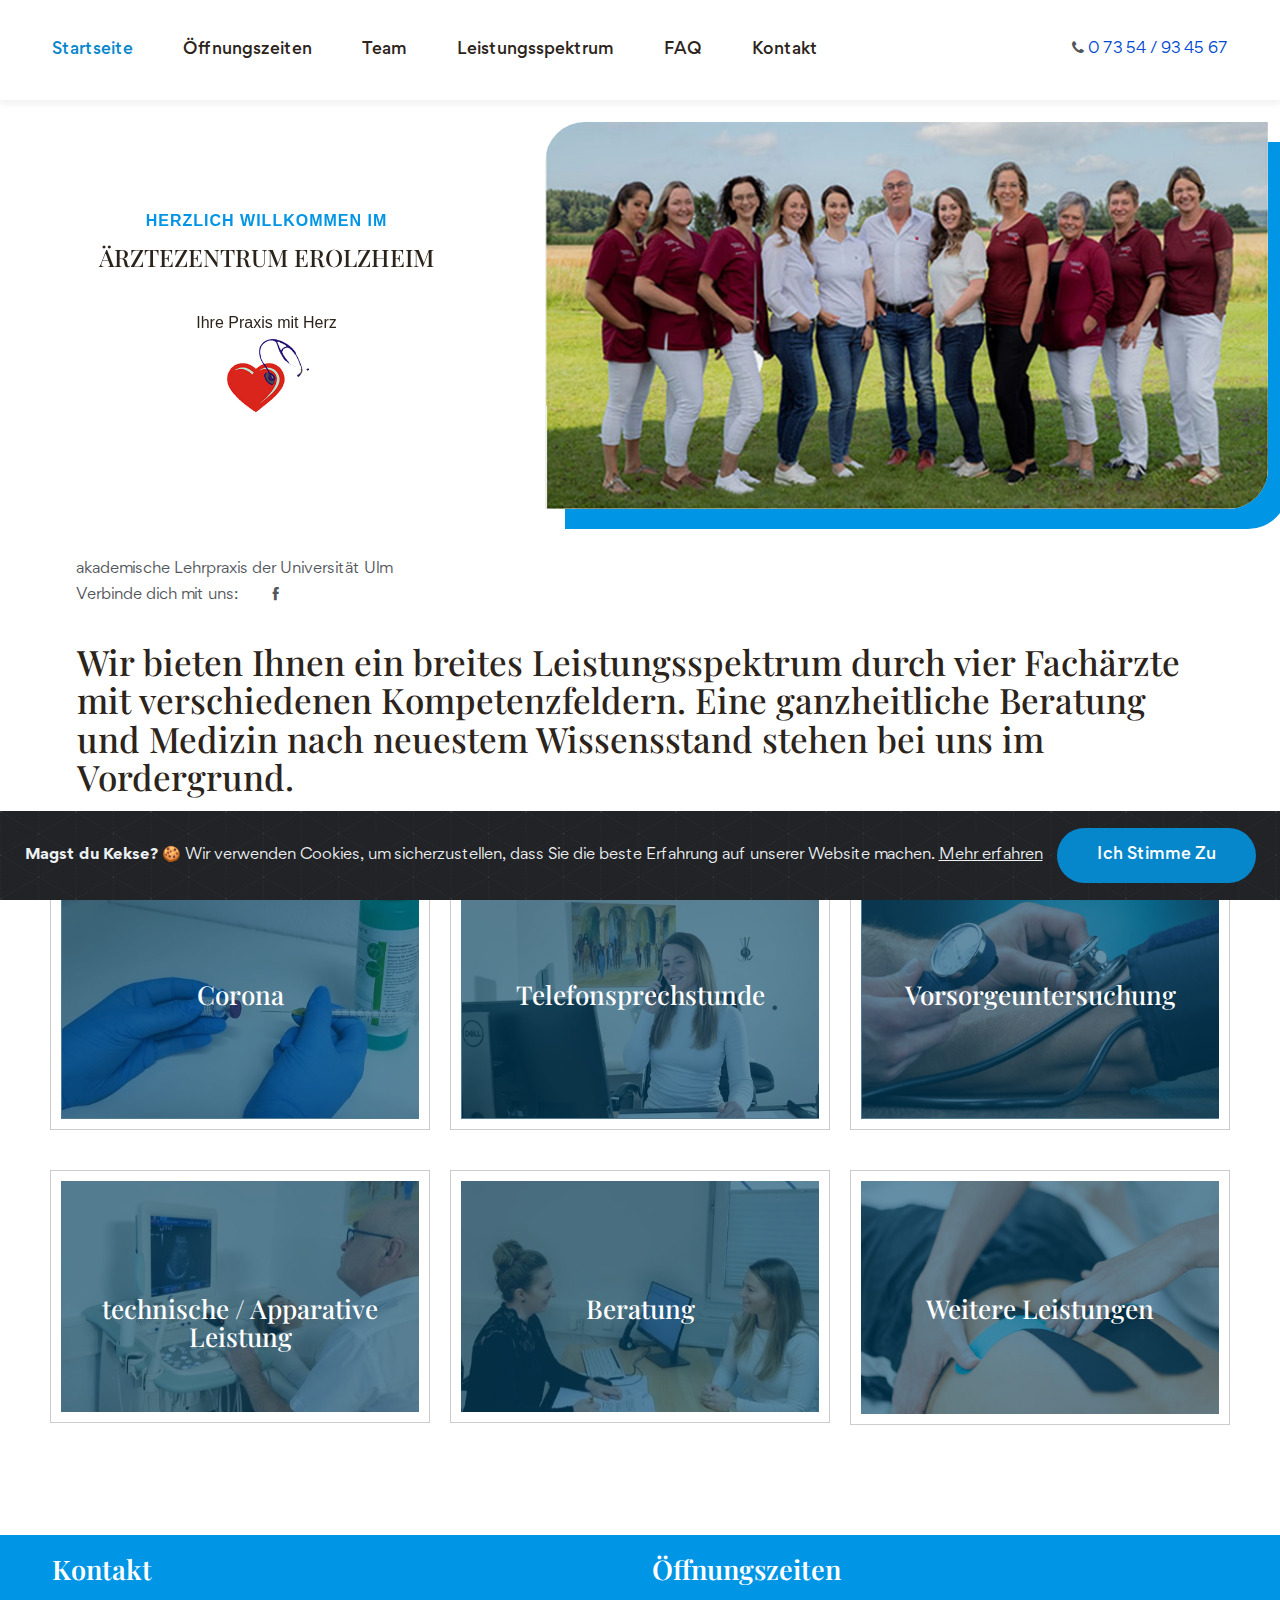
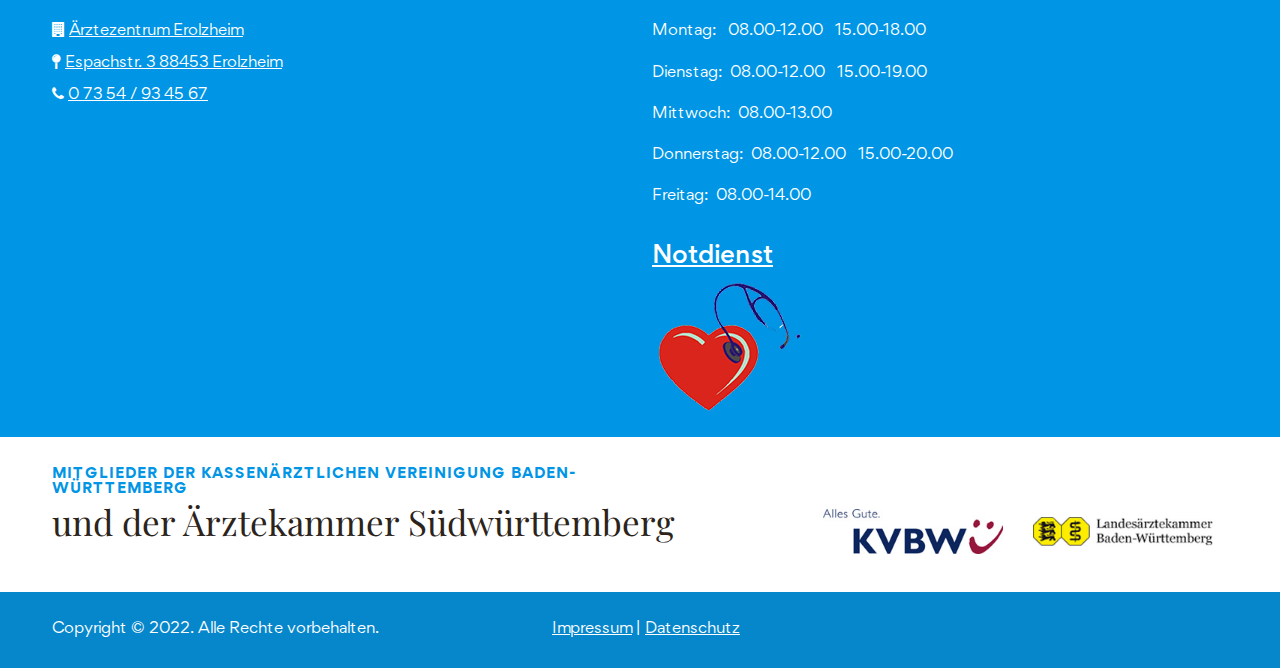
==== commit fc0c5474: "Added new changes" ====
--- a/index.html
+++ b/index.html
@@ -125,7 +125,8 @@
                               <div class="slider-content sli1">
                                  <h6 class="sub-title">Herzlich Willkommen im</h6>
                               <h3 class="main-title">ÄRZTEZENTRUM EROLZHEIM</h3>
-                                 <p>Ihre Praxis mit Herz</p>
+                                 <p>Ihre Praxis mit Herz<br/>
+                                 <img src="assets/images/heart.png" alt="Logo" style="box-shadow: none;border-radius: unset; width: 17%;"></p>
                               </div>
                               <!-- Slider Content End -->
                            </div>
@@ -189,8 +190,9 @@
                   <!-- Single Feature Start -->
                   <div class="single-feature">
                      <div class="feature-content">
+                           
                         <div class="content-wrapper">
-                           <h6 class="title">Wir bieten Ihnen ein breites Leistungsspektrum durch vier Fachärzte mit verschiedenen Kompetenzfeldern. Eine ganzheitliche Beratung und Medizin nach neuestem Wissensstand stehen bei uns im Vordergrund. </h6>
+                           <h6 class="title tej-tit">Wir bieten Ihnen ein breites Leistungsspektrum durch vier Fachärzte mit verschiedenen Kompetenzfeldern. Eine ganzheitliche Beratung und Medizin nach neuestem Wissensstand stehen bei uns im <span id="sl"></span>Vordergrund. </h6>
                         </div>
                      </div>
                   </div>
@@ -201,7 +203,7 @@
       </div>
       <!-- Features Section End -->
       <!-- thumbnail Section Start -->
-      <div class="section section-padding" id="sl">
+      <div class="section section-padding" id="">
          <div class="container">
             <div class="features-wrapper">
                <div class="row thumb_a">
@@ -245,6 +247,7 @@
                   </div>
                </div>
             </div>
+            <span id="foot_a"></span>
          </div>
          <!--modal 1 start-->
          <div class="modal fade" id="modal_a" tabindex="-1" aria-labelledby="modal_aLabel" aria-hidden="true">
@@ -482,7 +485,7 @@
          </div>-->
       <!-- About Section End -->
       <!-- Footer Start -->
-      <div class="section footer-section" id="foot_a">
+      <div class="section footer-section">
          <!-- Footer Widget Section Start -->
          <div class="footer-widget-section section-padding" style="padding-top: 25px; padding-bottom: 25px;">
             <div class="container">
--- a/assets/css/style.css
+++ b/assets/css/style.css
@@ -11876,10 +11876,11 @@
 
 .copyright-text p a {
   color: #ffffff;
+  text-decoration: underline;
 }
 
 .copyright-text p a:hover {
-  text-decoration: underline;
+  /*text-decoration: underline;*/
 }
 
 .copyright-link {
--- a/assets/css/custom-style.css
+++ b/assets/css/custom-style.css
@@ -240,6 +240,9 @@
   .tej-con {
     margin-top: 46px;
   }
+  .tej-tit {
+	margin-bottom: 30px;
+  }
 }
 
 .sli1 img {
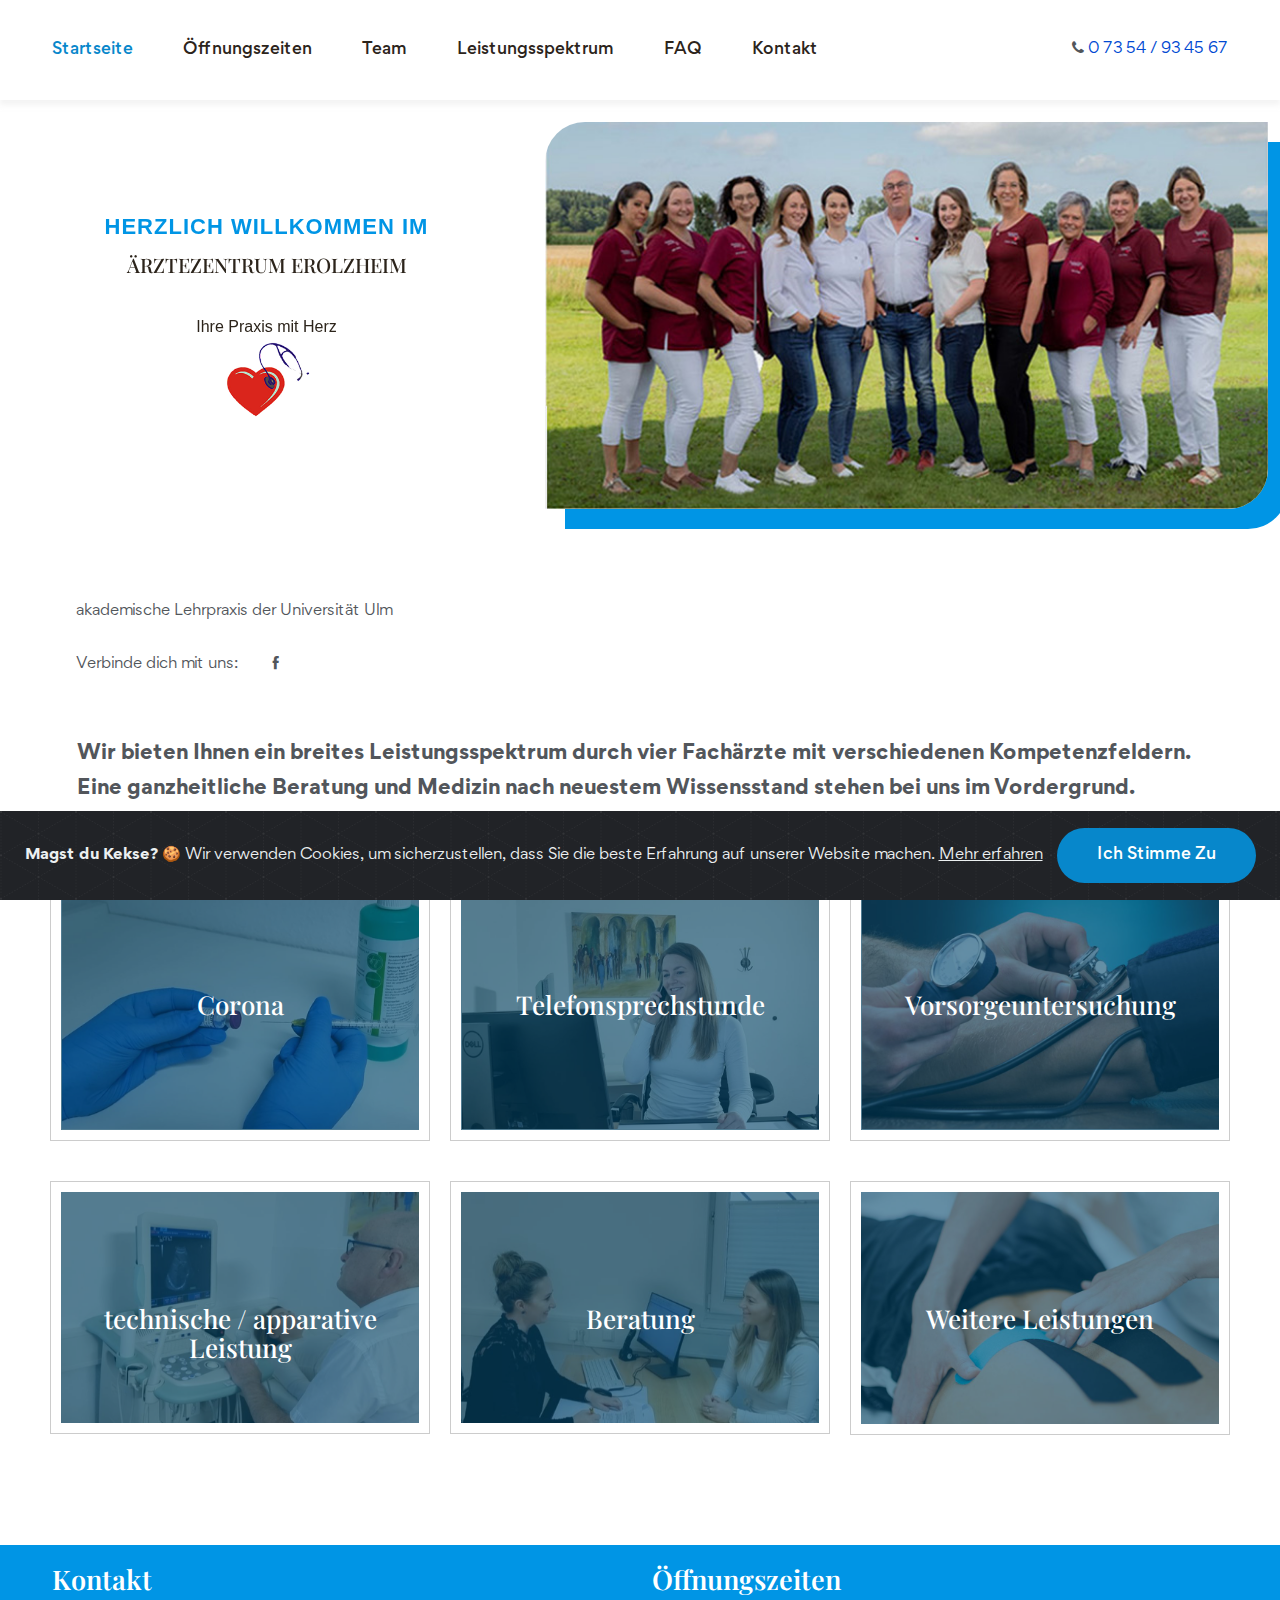
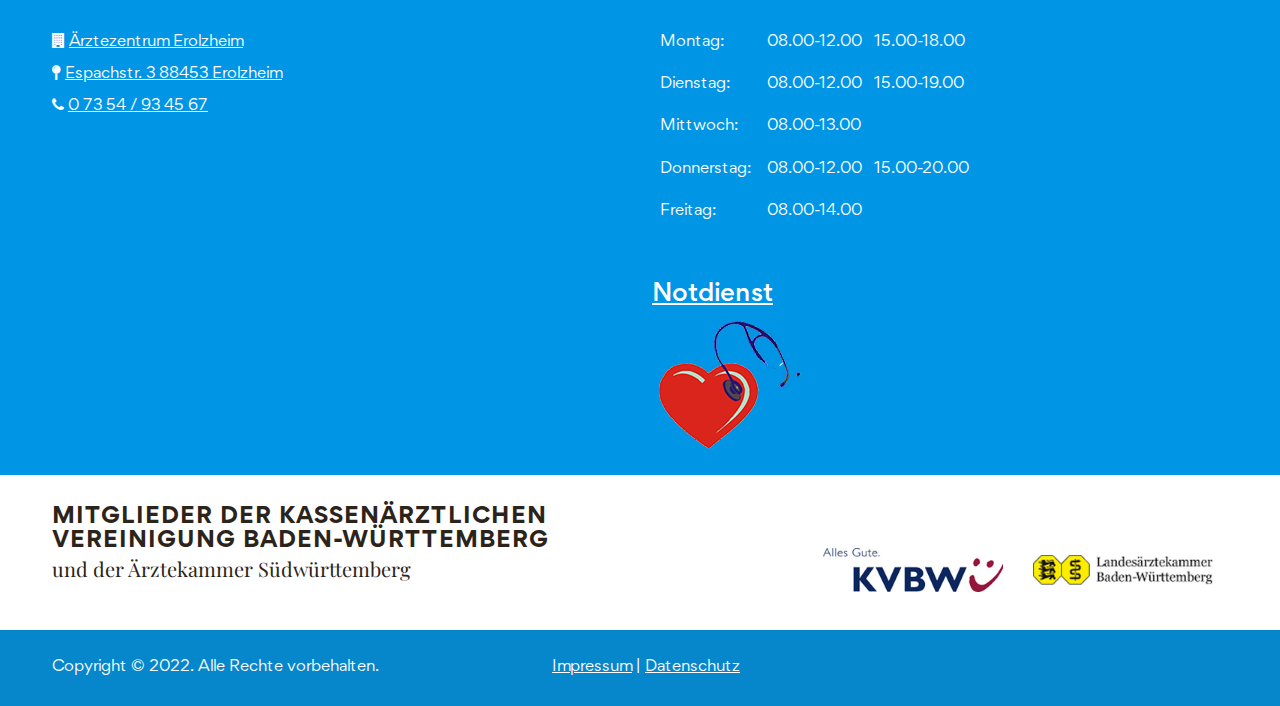
==== commit 54f48809: "Minor changes to the website" ====
--- a/index.html
+++ b/index.html
@@ -44,6 +44,11 @@
          text-decoration: none;
          color: #fff;
       }
+
+      .tej-table td {
+         border-bottom: none;
+         color: #fff;
+      }
       </style>
    </head>
    <body>
@@ -123,8 +128,8 @@
                            <div class="swiper-slide animation-style-01 single-slider">
                               <!-- Slider Content Start -->
                               <div class="slider-content sli1">
-                                 <h6 class="sub-title">Herzlich Willkommen im</h6>
-                              <h3 class="main-title">ÄRZTEZENTRUM EROLZHEIM</h3>
+                                 <h6 class="sub-title" style="font-size: 22px;">Herzlich Willkommen im</h6>
+                              <h3 class="main-title" style="font-size: 20px;">ÄRZTEZENTRUM EROLZHEIM</h3>
                                  <p>Ihre Praxis mit Herz<br/>
                                  <img src="assets/images/heart.png" alt="Logo" style="box-shadow: none;border-radius: unset; width: 17%;"></p>
                               </div>
@@ -135,13 +140,11 @@
                            <div class="swiper-slide animation-style-01 single-slider">
                               <!-- Slider Content Start -->
                               <div class="slider-content align-middle">
-                                 <h6 class="sub-title">Facharztpraxis für Allgemeinmedizin Corona Schwerpunktpraxis</h6>
-                                 <h4 class="main-title">Dr. med. M. Rendl</h4>
-                                 <h3 class="main-title">C. Ernle</h3>
-                                 <h3 class="main-title">Doctor medic I. Schüly</h3>
-                                 <p> Dr. medic/Univ. Constanta A.-D. Sandu <br>
-                                    (Angestellte Fachärztin) 
-                                 </p>
+                                 <h6 class="sub-title" style="font-size: 22px;">Facharztpraxis für Allgemeinmedizin<br/> Corona Schwerpunktpraxis</h6>
+                                 <h4 class="main-title" style="font-size: 20px;">Dr. med. M. Rendl</h4>
+                                 <h3 class="main-title" style="font-size: 20px;">C. Ernle</h3>
+                                 <h3 class="main-title" style="font-size: 20px;">Doctor medic I. Schüly</h3><br><br>
+                                 <h4 class="main-title" style="font-size: 18px;">Dr. medic/Univ. Constanta A.-D. Sandu<br/>(Angestellte Fachärztin)</h4>
                                  <!-- Slider Content End -->
                               </div>
                            </div>
@@ -167,7 +170,7 @@
                         <div class="container p-md-4">
                            <div class="social-wrapper">
                               <p> akademische Lehrpraxis der Universität Ulm </p>
-                           </div>
+                           </div> <br/>
                            <div class="social-wrapper row">
                   <p class="col-md-2">  Verbinde dich mit uns: 
                      <span class="tej-fbmob">&nbsp;&nbsp; <a href="https://www.facebook.com/pg/%C3%84rztezentrum-Erolzheim-105034838165039/photos/" target="_blank"><i class="icofont-facebook"></i></a></span>
@@ -182,7 +185,7 @@
          <!-- Slider Social End -->
       </div>
       <!-- Slider Section End -->
-      <!-- Features Section Start -->
+      <!-- Features Section Start --><br/>
       <div class="container tej-con">
          <div class="features-wrapper">
             <div class="row">
@@ -192,7 +195,7 @@
                      <div class="feature-content">
                            
                         <div class="content-wrapper">
-                           <h6 class="title tej-tit">Wir bieten Ihnen ein breites Leistungsspektrum durch vier Fachärzte mit verschiedenen Kompetenzfeldern. Eine ganzheitliche Beratung und Medizin nach neuestem Wissensstand stehen bei uns im <span id="sl"></span>Vordergrund. </h6>
+                         <div style="font-size:20px;font-weight:bold;"> <span id="sl"></span>Wir bieten Ihnen ein breites Leistungsspektrum durch vier Fachärzte mit verschiedenen Kompetenzfeldern.<br/> Eine ganzheitliche Beratung und Medizin nach neuestem Wissensstand stehen bei uns im Vordergrund.</div>
                         </div>
                      </div>
                   </div>
@@ -230,7 +233,7 @@
                   <div class="col-lg-4 col-md-6 hover-blur p-0 m-0">
                      <a href="#" title="" data-bs-toggle="modal" data-bs-target="#modal_d">
                         <img src="assets/images/Technische-Apparative-Leistung.png" alt=""/>
-                        <h2><span class="text-white">technische / Apparative Leistung</span></h2>
+                        <h2><span class="text-white">technische / apparative Leistung</span></h2>
                      </a>
                   </div>
                   <div class="col-lg-4 col-md-6 hover-blur p-0 m-0">
@@ -267,9 +270,9 @@
                         Hier können Sie sich bereits vorab informieren:
                         <a href="https://www.rki.de/DE/Content/Infekt/Impfen/Materialien/COVID-19-Aufklaerungsbogen-Tab.html" target="_blank">RKI - Informationsmaterial zum Impfen - Aufklärungsmerkblatt zur COVID-19-Impfung mit mRNA-Impfstoff</a>
                      </p>
-                     <p>Kommen Sie bitte persönlich in unserer Praxis vorbei und bringen Sie Ihrer Krankenversicherungskarte mit<br/>
+                     <p>Kommen Sie bitte persönlich in unserer Praxis vorbei und bringen Sie Ihre Krankenversicherungskarte mit.<br/>
                         Hier erhalten Sie das praxisspezifische Einwilligungsformular.<br/>
-                        Nach Unterschrift erhalten Sie je nach Auslastung und Impfstoffverfügbarkeit direkt einen Impftermin ODER werden in unsere
+                        Nach Unterschrift erhalten Sie, je nach Auslastung und Impfstoffverfügbarkeit, direkt einen Impftermin ODER werden in unsere
                         Warteliste aufgenommen. <br/>
                         Über den Termin werden Sie telefonisch informiert. 
                      </p>
@@ -292,14 +295,14 @@
                      <p>Möglich für:<br/>
                         - Befund Besprechungen<br/>
                         - Blutdruck Besprechungen<br/>
-                        - Langzeit Blutdruck oder EKG Besprechungen
+                        - Langzeit Blutdruck oder EKG Besprechungen<br/>
                         - Blutwert Besprechungen<br/>
                         - Aufklärungen<br/>
                      </p>
                      <p>
                         Ablauf: melden Sie sich telefonisch bei uns und vereinbaren Sie einen Telefontermin.<br/>
-                        Hinterlegen Sie die Telefonnummer unter der Sie zu dieser Uhrzeit zuerreichen sind.<br/>
-                        Der Arzt wird Sie unter dieser Nummer anrufen
+                        Hinterlegen Sie die Telefonnummer unter der Sie zu dieser Uhrzeit zu erreichen sind.<br/>
+                        Der Arzt wird Sie unter dieser Nummer anrufen.
                      </p>
                   </div>
                </div>
@@ -337,13 +340,14 @@
                   </div>
                   <div class="modal-body cont_a">
                      <img src="assets/images/Technische-Apparative-Leistung.png" alt=""/>
-                     <h1>technische / Apparative Leistung</h1>
+                     <h1>technische / apparative Leistung</h1>
                      <ul>
-                        <li>Ultraschall -Bauchorgane<br/>
-                           -Schilddrüse<br/>
-                           -Gefäßultraschall (Bilduntersuchung und Doppleruntersuchung der Schlagadern und Venen)<br/>
-                           -gynäkologischer Ultraschall <br/>
-                           Gelenke
+                        <li>Ultraschall<br/>
+                        	 - Bauchorgane<br/>
+                           - Schilddrüse<br/>
+                           - Gefäßultraschall (Bilduntersuchung und Doppleruntersuchung der Schlagadern und Venen)<br/>
+                           - gynäkologischer Ultraschall <br/>
+                           
                         </li>
                         <li>12 Kanal EKG</li>
                         <li>Computergestütztes Belastungs-EKG auf dem Ergometer</li>
@@ -511,14 +515,38 @@
                         <div class="widget-wrapper">
                            <!-- Footer Widget Start -->
                            <div class="footer-widget">
-                              <h3 class="footer-widget-title">Öffnungszeiten </h3>
-                              <ul class="widget-link">
-                                 <li>Montag: &nbsp  08.00-12.00 &nbsp  15.00-18.00</li>
-                                 <li>Dienstag:&nbsp  08.00-12.00 &nbsp  15.00-19.00</li>
-                                 <li>Mittwoch:&nbsp  08.00-13.00</li>
-                                 <li>Donnerstag:&nbsp  08.00-12.00 &nbsp  15.00-20.00</li>
-                                 <li>Freitag:&nbsp  08.00-14.00</li>
-                              </ul>
+                              <h3 class="footer-widget-title" style="padding-bottom: 27px;">Öffnungszeiten </h3>
+                              <table class="table tej-table">
+                                 <tbody>
+                                    <tr>
+                                       <td>Montag:</td>
+                                       <td>08.00-12.00 &nbsp;  15.00-18.00</td>
+                                    </tr>
+                                    <tr>
+                                       <td>Dienstag:</td>
+                                       <td>08.00-12.00 &nbsp;  15.00-19.00</td>
+                                    </tr>
+                                    <tr>
+                                       <td>Mittwoch:</td>
+                                       <td>08.00-13.00</td>
+                                    </tr>
+                                    <tr>
+                                       <td>Donnerstag:</td>
+                                       <td>08.00-12.00 &nbsp;  15.00-20.00</td>
+                                    </tr>
+                                    <tr>
+                                       <td>Freitag:</td>
+                                       <td>08.00-14.00</td>
+                                    </tr>
+                                 </tbody>
+                              </table>
+                              <!-- <ul class="widget-link">
+                                 <li>Montag: &nbsp; <span> 08.00-12.00 &nbsp;  15.00-18.00</span></li>
+                                 <li>Dienstag:&nbsp; <span>  08.00-12.00 &nbsp;  15.00-19.00</span></li>
+                                 <li>Mittwoch:&nbsp; <span>08.00-13.00</span></li>
+                                 <li>Donnerstag:&nbsp; <span> 08.00-12.00 &nbsp;  15.00-20.00</span></li>
+                                 <li>Freitag: &nbsp; <span>08.00-14.00</span></li>&nbsp;
+                              </ul> -->
                               <!-- Footer Widget End -->
                               <div class="widget-newsletter">
                                  <p> <a href="https://www.116117.de/de/index.php" target="_blank" class="h4 tej-tdn"> <u>Notdienst</u> </a></p>
@@ -545,8 +573,8 @@
                <div class="download-app-wrapper">
                   <!-- Section Title Start -->
                   <div class="section-title shape-none">
-                     <h6 class="sub-title">MITGLIEDER DER KASSENÄRZTLICHEN VEREINIGUNG BADEN-WÜRTTEMBERG</h6>
-                     <h2 class="main-title" style="font-size: 35px;">und der Ärztekammer Südwürttemberg</h2>
+                     <h6 class="sub-title" style="font-size: 22px;color: #2c241b;">MITGLIEDER DER KASSENÄRZTLICHEN VEREINIGUNG BADEN-WÜRTTEMBERG</h6>
+                     <h2 class="main-title" style="font-size: 20px;/*color: #0095e5;*/">und der Ärztekammer Südwürttemberg</h2>
                   </div>
                   <!-- Section Title End -->
                   <!-- Download App Button End -->
@@ -625,4 +653,4 @@
       <script src="assets/js/main.js"></script>
       <script src="assets/js/cookiealert.js"></script>
    </body>
-</html>+</html>
--- a/assets/css/style.css
+++ b/assets/css/style.css
@@ -4866,7 +4866,7 @@
 /*----------------------------------------*/
 .page-banner-section {
   background-repeat: no-repeat;
-  background-position: center center;
+  background-position: right;
   background-size: cover;
   padding-top: 100px;
 }
@@ -4878,7 +4878,7 @@
 }
 
 .page-banner-content {
-  padding-top: 135px;
+  padding-top: 0px;/*135px;*/
   padding-bottom: 140px;
 }
 
@@ -4891,7 +4891,7 @@
 
 @media only screen and (max-width: 575px) {
   .page-banner-content {
-    padding-top: 55px;
+    padding-top: 0px;
     padding-bottom: 60px;
   }
 }
@@ -11801,6 +11801,7 @@
   font-size: 15px;
   color: #fff;
   margin-top: 15px;
+  
 }
 
 @media only screen and (max-width: 767px) {
